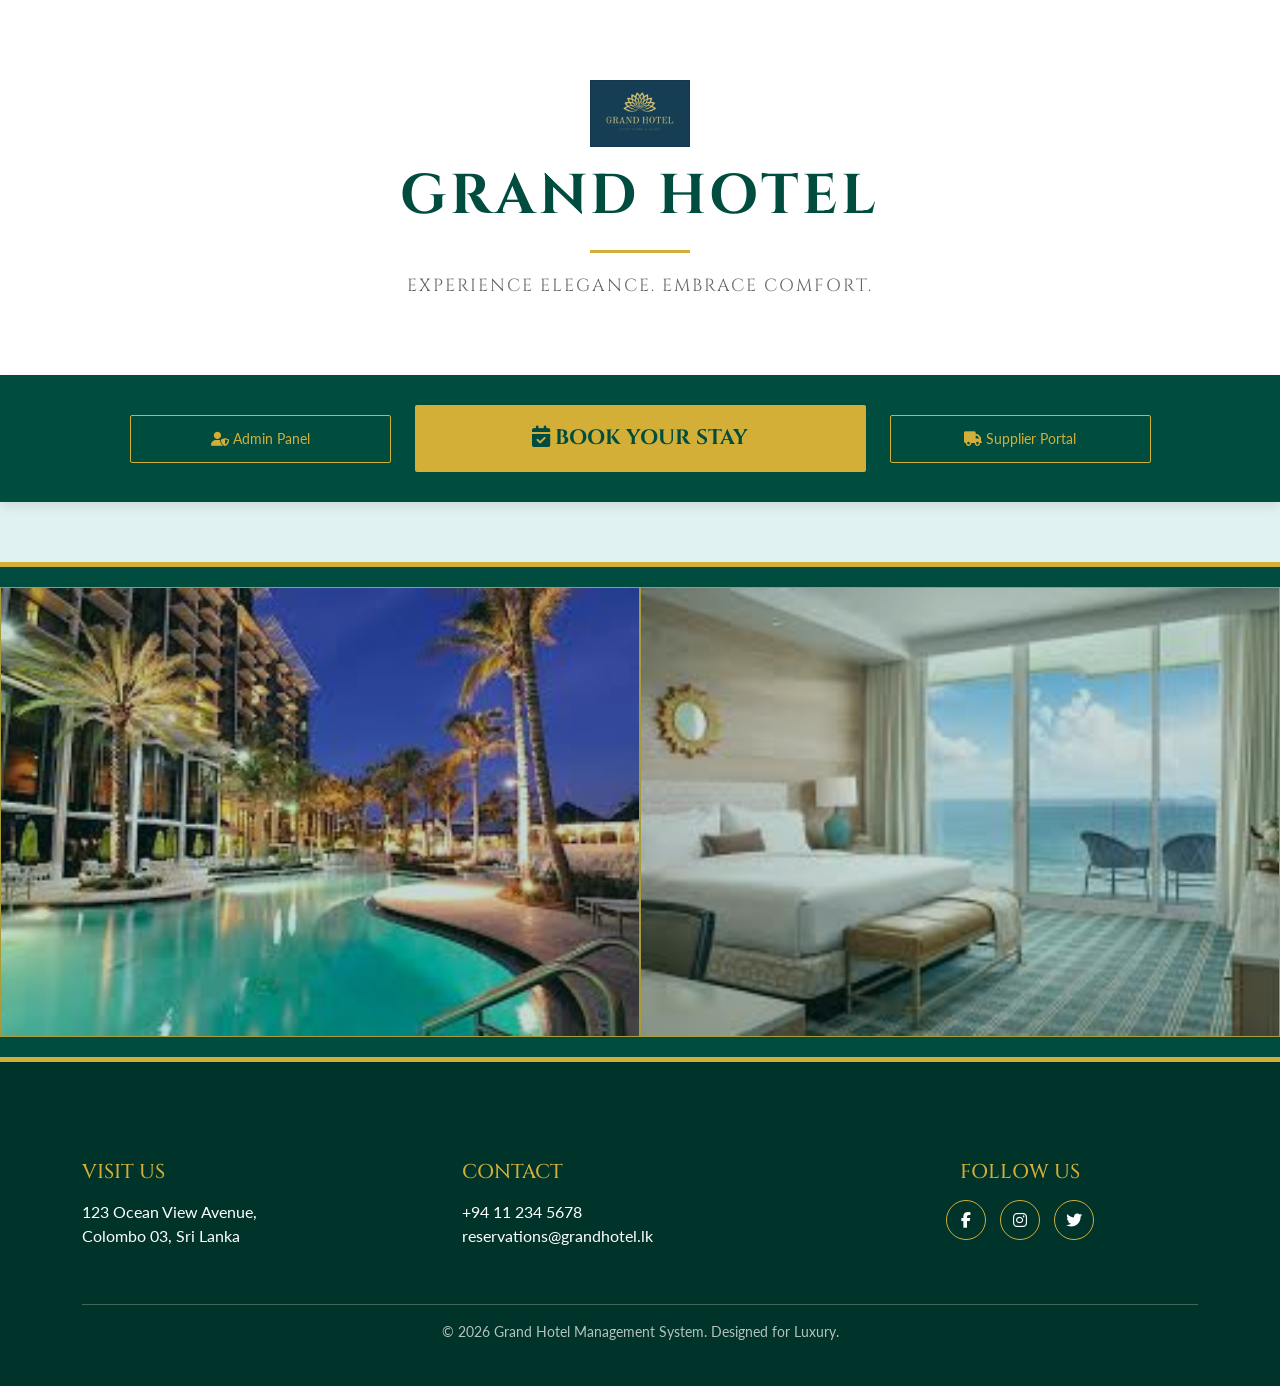
==== index.html @ 90de7a89 "first commit" ====
<!DOCTYPE html>
<html lang="en">
<head>
    <meta charset="UTF-8">
    <meta name="viewport" content="width=device-width, initial-scale=1.0">
    <title>Grand Hotel - Luxury Stay</title>
    
    <link href="https://cdn.jsdelivr.net/npm/bootstrap@5.3.0/dist/css/bootstrap.min.css" rel="stylesheet">
    <link href="https://fonts.googleapis.com/css2?family=Cinzel:wght@400;700&family=Lato:wght@300;400;700&display=swap" rel="stylesheet">
    <link rel="stylesheet" href="https://cdnjs.cloudflare.com/ajax/libs/font-awesome/6.4.0/css/all.min.css">
    
    <link rel="stylesheet" href="style.css">
</head>
<body>

    <header class="header-section text-center">
        <div class="container">
            <img src="logo.jpg" alt="Grand Hotel Logo" class="logo animate-fade-in">
            <h1 class="hotel-name mt-3">GRAND HOTEL</h1>
            <div class="separator-line"></div>
            <p class="tagline">Experience Elegance. Embrace Comfort.</p>
        </div>
    </header>

    <nav class="navbar-custom">
        <div class="container text-center">
            <div class="row justify-content-center align-items-center g-4">
                
                <div class="col-md-3 order-2 order-md-1">
                    <a href="#" class="btn btn-outline-gold btn-sm-custom">
                        <i class="fa-solid fa-user-shield"></i> Admin Panel
                    </a>
                </div>

                <div class="col-md-5 order-1 order-md-2">
                    <a href="customer_register.php" class="btn btn-gold-solid btn-lg-custom">
                        <i class="fa-solid fa-calendar-check"></i> BOOK YOUR STAY
                    </a>
                </div>

                <div class="col-md-3 order-3 order-md-3">
                    <a href="#" class="btn btn-outline-gold btn-sm-custom">
                        <i class="fa-solid fa-truck"></i> Supplier Portal
                    </a>
                </div>
            </div>
        </div>
    </nav>

    <div style="height: 60px;"></div>

    <div class="marquee-container">
        <div class="marquee-content">
            <img src="hotel1.jpg" alt="Luxury Room">
            <img src="hotel2.jpg" alt="Dining">
            <img src="hotel3.jpg" alt="Pool">
            <img src="hotel4.jpg" alt="Lobby">
            <img src="hotel1.jpg" alt="Luxury Room">
            <img src="hotel2.jpg" alt="Dining">
            <img src="hotel3.jpg" alt="Pool">
            <img src="hotel4.jpg" alt="Lobby">
        </div>
    </div>

    <footer class="footer-custom text-white">
        <div class="container pt-5 pb-4">
            <div class="row text-center text-md-start">
                
                <div class="col-md-4 mb-4">
                    <h5 class="text-gold mb-3">VISIT US</h5>
                    <p>123 Ocean View Avenue,<br>Colombo 03, Sri Lanka</p>
                </div>

                <div class="col-md-4 mb-4">
                    <h5 class="text-gold mb-3">CONTACT</h5>
                    <p>+94 11 234 5678<br>reservations@grandhotel.lk</p>
                </div>

                <div class="col-md-4 mb-4 text-center">
                    <h5 class="text-gold mb-3">FOLLOW US</h5>
                    <div class="social-icons">
                        <a href="#"><i class="fa-brands fa-facebook-f"></i></a>
                        <a href="#"><i class="fa-brands fa-instagram"></i></a>
                        <a href="#"><i class="fa-brands fa-twitter"></i></a>
                    </div>
                </div>
            </div>
            <hr class="border-gold">
            <div class="text-center small mt-3" style="opacity: 0.7;">
                &copy; 2026 Grand Hotel Management System. Designed for Luxury.
            </div>
        </div>
    </footer>

</body>
</html>
---- style.css ----
/* --- 1. YOUR ORIGINAL DESIGN (Teal & Gold) --- */
:root {
    --teal-dark: #004d40;
    --teal-light: #e0f2f1;
    --gold: #d4af37;
    --gold-hover: #b8962e;
    --white: #ffffff;
}

body {
    font-family: 'Lato', sans-serif;
    background-color: var(--teal-light);
    color: #333;
    overflow-x: hidden;
    margin: 0;
}

/* Header & Logo */
.header-section {
    background-color: var(--white);
    padding-top: 80px;
    padding-bottom: 60px;
    text-align: center;
}
.logo { width: 100px; height: auto; }
.hotel-name {
    font-family: 'Cinzel', serif;
    color: var(--teal-dark);
    font-size: 3.5rem;
    font-weight: 700;
    letter-spacing: 4px;
    text-transform: uppercase;
}
.separator-line {
    width: 100px; height: 3px; background-color: var(--gold); margin: 20px auto;
}
.tagline {
    font-family: 'Cinzel', serif; color: #666; font-size: 1.1rem; letter-spacing: 2px; text-transform: uppercase;
}

/* Navbar */
.navbar-custom {
    background-color: var(--teal-dark); padding: 30px 0; box-shadow: 0 4px 12px rgba(0,0,0,0.1);
}

/* Buttons */
.btn-gold-solid {
    background-color: var(--gold); color: var(--teal-dark); border: none; padding: 18px 40px;
    font-size: 1.3rem; font-family: 'Cinzel', serif; font-weight: 700; border-radius: 2px;
    transition: all 0.3s ease; display: block; width: 100%; text-decoration: none; text-align: center;
}
.btn-gold-solid:hover {
    background-color: var(--white); color: var(--gold); transform: translateY(-2px);
    box-shadow: 0 8px 20px rgba(0,0,0,0.2);
}
.btn-outline-gold {
    background-color: transparent; border: 1px solid var(--gold); color: var(--gold);
    padding: 12px 20px; font-size: 0.9rem; border-radius: 2px; transition: all 0.3s ease;
    display: block; width: 100%; text-decoration: none; text-align: center;
}
.btn-outline-gold:hover { background-color: var(--gold); color: var(--teal-dark); }

/* Marquee */
.marquee-container {
    width: 100%; overflow: hidden; background: var(--teal-dark); padding: 20px 0;
    border-top: 5px solid var(--gold); border-bottom: 5px solid var(--gold);
}
.marquee-content { display: flex; width: 200%; animation: scroll 25s linear infinite; }
.marquee-content img {
    width: 25%; height: 450px; object-fit: cover; border: 1px solid var(--gold); opacity: 0.8; transition: 0.5s;
}
.marquee-content img:hover { opacity: 1; transform: scale(1.02); }
@keyframes scroll { 0% { transform: translateX(0); } 100% { transform: translateX(-100%); } }

/* Footer */
.footer-custom { background-color: #00332a; color: white; padding: 50px 0 20px 0; }
.text-gold { color: var(--gold); font-family: 'Cinzel', serif; }
.social-icons a {
    color: var(--white); border: 1px solid var(--gold); width: 40px; height: 40px;
    display: inline-flex; align-items: center; justify-content: center; border-radius: 50%;
    margin: 0 5px; text-decoration: none; transition: 0.3s;
}
.social-icons a:hover { background-color: var(--gold); color: var(--teal-dark); }

/* --- 2. NEW STYLES FOR LOGIN FORMS (Added for functionality) --- */
.auth-container {
    min-height: 100vh; display: flex; align-items: center; justify-content: center; padding: 20px;
}
.auth-card {
    background: var(--white); width: 100%; padding: 40px; border-radius: 4px;
    border-top: 5px solid var(--gold); box-shadow: 0 10px 30px rgba(0,0,0,0.1);
}
.card-login { max-width: 450px; text-align: center; }
.card-register { max-width: 700px; }
.form-label { font-weight: 600; color: var(--teal-dark); margin-bottom: 5px; display: block; text-align: left;}
.form-control {
    width: 100%; padding: 12px; margin-bottom: 15px; border: 1px solid #ccc;
    border-radius: 2px; box-sizing: border-box;
}
.form-control:focus { border-color: var(--gold); outline: none; }
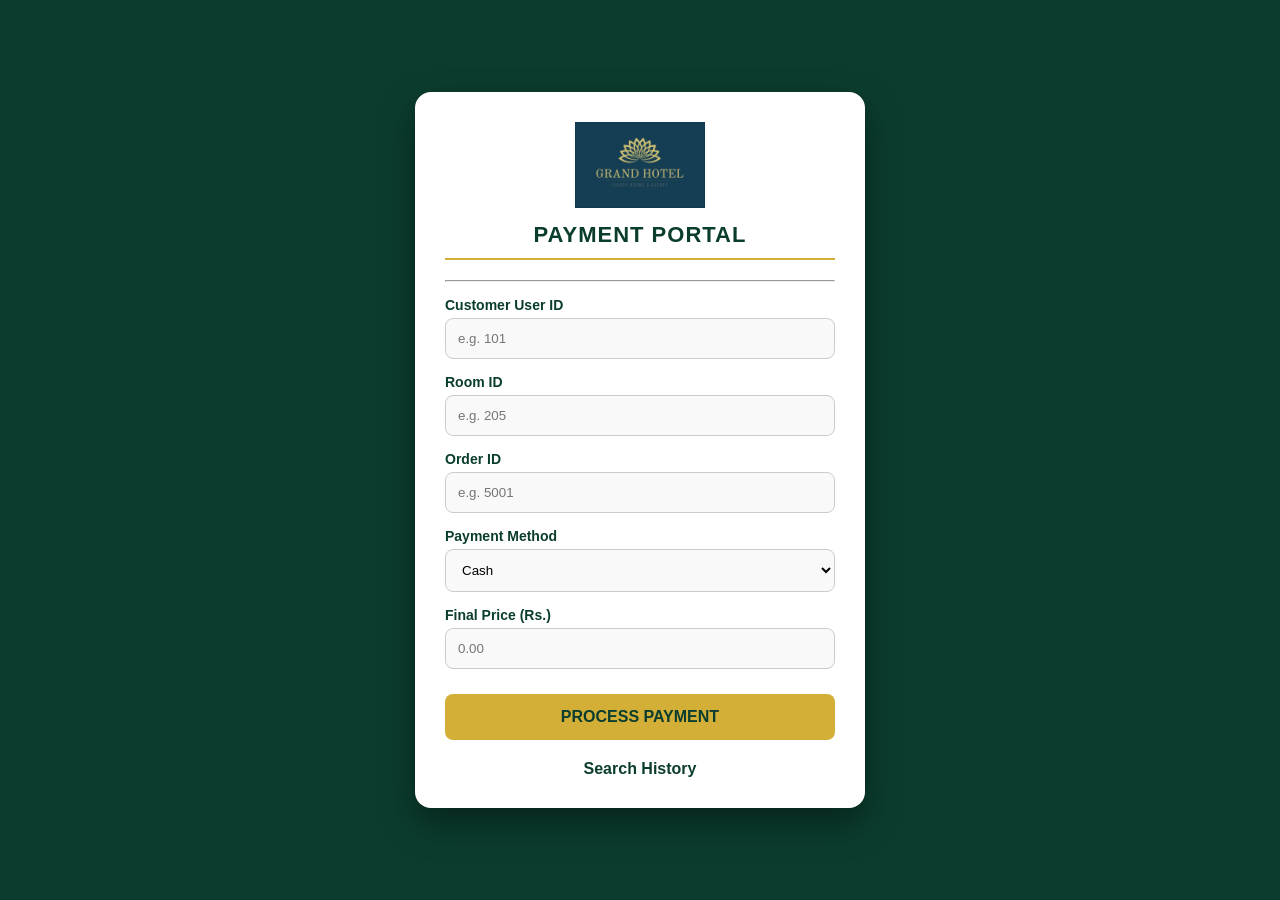
==== commit 66c70f0c: "Payment page frontend and backend created" ====
--- a/index.html
+++ b/index.html
@@ -3,94 +3,54 @@
 <head>
     <meta charset="UTF-8">
     <meta name="viewport" content="width=device-width, initial-scale=1.0">
-    <title>Grand Hotel - Luxury Stay</title>
-    
-    <link href="https://cdn.jsdelivr.net/npm/bootstrap@5.3.0/dist/css/bootstrap.min.css" rel="stylesheet">
-    <link href="https://fonts.googleapis.com/css2?family=Cinzel:wght@400;700&family=Lato:wght@300;400;700&display=swap" rel="stylesheet">
-    <link rel="stylesheet" href="https://cdnjs.cloudflare.com/ajax/libs/font-awesome/6.4.0/css/all.min.css">
-    
+    <title>Grand Hotel - Payment Portal</title>
     <link rel="stylesheet" href="style.css">
 </head>
 <body>
+    <div class="container">
+        <div class="logo-container">
+            <img src="logo.jpg.jpeg" alt="Grand Hotel Logo" class="form-logo">
+        </div>
 
-    <header class="header-section text-center">
-        <div class="container">
-            <img src="logo.jpg" alt="Grand Hotel Logo" class="logo animate-fade-in">
-            <h1 class="hotel-name mt-3">GRAND HOTEL</h1>
-            <div class="separator-line"></div>
-            <p class="tagline">Experience Elegance. Embrace Comfort.</p>
-        </div>
-    </header>
+        <h2>PAYMENT PORTAL</h2>
+        <hr>
 
-    <nav class="navbar-custom">
-        <div class="container text-center">
-            <div class="row justify-content-center align-items-center g-4">
-                
-                <div class="col-md-3 order-2 order-md-1">
-                    <a href="#" class="btn btn-outline-gold btn-sm-custom">
-                        <i class="fa-solid fa-user-shield"></i> Admin Panel
-                    </a>
-                </div>
+        <form action="payment.php" method="POST">
+            
+            <div class="input-group">
+                <label for="userID">Customer User ID</label>
+                <input type="number" id="userID" name="userID" placeholder="e.g. 101" required>
+            </div>
 
-                <div class="col-md-5 order-1 order-md-2">
-                    <a href="customer_register.php" class="btn btn-gold-solid btn-lg-custom">
-                        <i class="fa-solid fa-calendar-check"></i> BOOK YOUR STAY
-                    </a>
-                </div>
+            <div class="input-group">
+                <label for="roomID">Room ID</label>
+                <input type="number" id="roomID" name="roomID" placeholder="e.g. 205" required>
+            </div>
 
-                <div class="col-md-3 order-3 order-md-3">
-                    <a href="#" class="btn btn-outline-gold btn-sm-custom">
-                        <i class="fa-solid fa-truck"></i> Supplier Portal
-                    </a>
-                </div>
+            <div class="input-group">
+                <label for="orderID">Order ID</label>
+                <input type="number" id="orderID" name="orderID" placeholder="e.g. 5001" required>
             </div>
-        </div>
-    </nav>
 
-    <div style="height: 60px;"></div>
+            <div class="input-group">
+                <label for="paymentMethod">Payment Method</label>
+                <select id="paymentMethod" name="paymentMethod">
+                    <option value="Cash">Cash</option>
+                    <option value="Card">Card</option>
+                </select>
+            </div>
 
-    <div class="marquee-container">
-        <div class="marquee-content">
-            <img src="hotel1.jpg" alt="Luxury Room">
-            <img src="hotel2.jpg" alt="Dining">
-            <img src="hotel3.jpg" alt="Pool">
-            <img src="hotel4.jpg" alt="Lobby">
-            <img src="hotel1.jpg" alt="Luxury Room">
-            <img src="hotel2.jpg" alt="Dining">
-            <img src="hotel3.jpg" alt="Pool">
-            <img src="hotel4.jpg" alt="Lobby">
+            <div class="input-group">
+                <label for="finalPrice">Final Price (Rs.)</label>
+                <input type="number" step="0.01" id="finalPrice" name="finalPrice" placeholder="0.00" required>
+            </div>
+
+            <button type="submit" class="process-btn">PROCESS PAYMENT</button>
+        </form>
+        
+        <div class="footer-links">
+            <a href="view_payment.php">Search History</a>
         </div>
     </div>
-
-    <footer class="footer-custom text-white">
-        <div class="container pt-5 pb-4">
-            <div class="row text-center text-md-start">
-                
-                <div class="col-md-4 mb-4">
-                    <h5 class="text-gold mb-3">VISIT US</h5>
-                    <p>123 Ocean View Avenue,<br>Colombo 03, Sri Lanka</p>
-                </div>
-
-                <div class="col-md-4 mb-4">
-                    <h5 class="text-gold mb-3">CONTACT</h5>
-                    <p>+94 11 234 5678<br>reservations@grandhotel.lk</p>
-                </div>
-
-                <div class="col-md-4 mb-4 text-center">
-                    <h5 class="text-gold mb-3">FOLLOW US</h5>
-                    <div class="social-icons">
-                        <a href="#"><i class="fa-brands fa-facebook-f"></i></a>
-                        <a href="#"><i class="fa-brands fa-instagram"></i></a>
-                        <a href="#"><i class="fa-brands fa-twitter"></i></a>
-                    </div>
-                </div>
-            </div>
-            <hr class="border-gold">
-            <div class="text-center small mt-3" style="opacity: 0.7;">
-                &copy; 2026 Grand Hotel Management System. Designed for Luxury.
-            </div>
-        </div>
-    </footer>
-
 </body>
 </html>
--- a/style.css
+++ b/style.css
@@ -1,100 +1,120 @@
-/* --- 1. YOUR ORIGINAL DESIGN (Teal & Gold) --- */
-:root {
-    --teal-dark: #004d40;
-    --teal-light: #e0f2f1;
-    --gold: #d4af37;
-    --gold-hover: #b8962e;
-    --white: #ffffff;
+* {
+    box-sizing: border-box;
+    font-family: 'Segoe UI', Tahoma, Geneva, Verdana, sans-serif;
 }
 
 body {
-    font-family: 'Lato', sans-serif;
-    background-color: var(--teal-light);
-    color: #333;
-    overflow-x: hidden;
+    background: #0b3d2e; /* Dark teal from logo */
+    min-height: 100vh;
     margin: 0;
+    display: flex;
+    justify-content: center;
+    align-items: center;
+    padding: 20px;
 }
 
-/* Header & Logo */
-.header-section {
-    background-color: var(--white);
-    padding-top: 80px;
-    padding-bottom: 60px;
+.container {
+    background: #ffffff;
+    width: 100%;
+    max-width: 450px;
+    padding: 30px;
+    border-radius: 16px;
+    box-shadow: 0 15px 35px rgba(0, 0, 0, 0.4);
+}
+
+
+.logo-container {
     text-align: center;
+    margin-bottom: 10px;
 }
-.logo { width: 100px; height: auto; }
-.hotel-name {
-    font-family: 'Cinzel', serif;
-    color: var(--teal-dark);
-    font-size: 3.5rem;
-    font-weight: 700;
-    letter-spacing: 4px;
+
+.form-logo {
+    width: 130px;
+    height: auto;
+}
+
+h2 {
+    text-align: center;
+    color: #0b3d2e;
+    margin-top: 0;
+    margin-bottom: 20px;
+    font-size: 22px;
+    letter-spacing: 1px;
+    border-bottom: 2px solid #d4af37; /* Gold accent */
+    padding-bottom: 10px;
+}
+
+label {
+    font-weight: 600;
+    color: #0b3d2e;
+    margin-top: 15px;
+    display: block;
+    font-size: 14px;
+}
+
+input, select {
+    width: 100%;
+    padding: 12px;
+    margin-top: 5px;
+    border-radius: 8px;
+    border: 1.5px solid #ccc;
+    background: #f9f9f9;
+    outline: none;
+    transition: 0.3s;
+}
+
+input:focus, select:focus {
+    border-color: #d4af37;
+    background: #fff;
+    box-shadow: 0 0 8px rgba(212, 175, 55, 0.3);
+}
+
+button {
+    margin-top: 25px;
+    width: 100%;
+    padding: 14px;
+    background: #d4af37; /* Gold from logo */
+    color: #0b3d2e;
+    font-size: 16px;
+    font-weight: bold;
+    border: none;
+    border-radius: 8px;
+    cursor: pointer;
     text-transform: uppercase;
 }
-.separator-line {
-    width: 100px; height: 3px; background-color: var(--gold); margin: 20px auto;
-}
-.tagline {
-    font-family: 'Cinzel', serif; color: #666; font-size: 1.1rem; letter-spacing: 2px; text-transform: uppercase;
+
+button:hover {
+    background: #b8962e;
 }
 
-/* Navbar */
-.navbar-custom {
-    background-color: var(--teal-dark); padding: 30px 0; box-shadow: 0 4px 12px rgba(0,0,0,0.1);
+table {
+    width: 100%;
+    border-collapse: collapse;
+    margin-top: 20px;
+    font-size: 14px;
 }
 
-/* Buttons */
-.btn-gold-solid {
-    background-color: var(--gold); color: var(--teal-dark); border: none; padding: 18px 40px;
-    font-size: 1.3rem; font-family: 'Cinzel', serif; font-weight: 700; border-radius: 2px;
-    transition: all 0.3s ease; display: block; width: 100%; text-decoration: none; text-align: center;
+th {
+    background: #0b3d2e;
+    color: #d4af37;
+    padding: 12px;
+    text-align: left;
 }
-.btn-gold-solid:hover {
-    background-color: var(--white); color: var(--gold); transform: translateY(-2px);
-    box-shadow: 0 8px 20px rgba(0,0,0,0.2);
+
+td {
+    padding: 10px;
+    border-bottom: 1px solid #eee;
 }
-.btn-outline-gold {
-    background-color: transparent; border: 1px solid var(--gold); color: var(--gold);
-    padding: 12px 20px; font-size: 0.9rem; border-radius: 2px; transition: all 0.3s ease;
-    display: block; width: 100%; text-decoration: none; text-align: center;
+
+a {
+    display: block;
+    text-align: center;
+    margin-top: 20px;
+    color: #0b3d2e;
+    text-decoration: none;
+    font-weight: bold;
 }
-.btn-outline-gold:hover { background-color: var(--gold); color: var(--teal-dark); }
 
-/* Marquee */
-.marquee-container {
-    width: 100%; overflow: hidden; background: var(--teal-dark); padding: 20px 0;
-    border-top: 5px solid var(--gold); border-bottom: 5px solid var(--gold);
-}
-.marquee-content { display: flex; width: 200%; animation: scroll 25s linear infinite; }
-.marquee-content img {
-    width: 25%; height: 450px; object-fit: cover; border: 1px solid var(--gold); opacity: 0.8; transition: 0.5s;
-}
-.marquee-content img:hover { opacity: 1; transform: scale(1.02); }
-@keyframes scroll { 0% { transform: translateX(0); } 100% { transform: translateX(-100%); } }
-
-/* Footer */
-.footer-custom { background-color: #00332a; color: white; padding: 50px 0 20px 0; }
-.text-gold { color: var(--gold); font-family: 'Cinzel', serif; }
-.social-icons a {
-    color: var(--white); border: 1px solid var(--gold); width: 40px; height: 40px;
-    display: inline-flex; align-items: center; justify-content: center; border-radius: 50%;
-    margin: 0 5px; text-decoration: none; transition: 0.3s;
-}
-.social-icons a:hover { background-color: var(--gold); color: var(--teal-dark); }
-
-/* --- 2. NEW STYLES FOR LOGIN FORMS (Added for functionality) --- */
-.auth-container {
-    min-height: 100vh; display: flex; align-items: center; justify-content: center; padding: 20px;
-}
-.auth-card {
-    background: var(--white); width: 100%; padding: 40px; border-radius: 4px;
-    border-top: 5px solid var(--gold); box-shadow: 0 10px 30px rgba(0,0,0,0.1);
-}
-.card-login { max-width: 450px; text-align: center; }
-.card-register { max-width: 700px; }
-.form-label { font-weight: 600; color: var(--teal-dark); margin-bottom: 5px; display: block; text-align: left;}
-.form-control {
-    width: 100%; padding: 12px; margin-bottom: 15px; border: 1px solid #ccc;
-    border-radius: 2px; box-sizing: border-box;
-}
-.form-control:focus { border-color: var(--gold); outline: none; }+a:hover {
+    color: #d4af37;
+}
